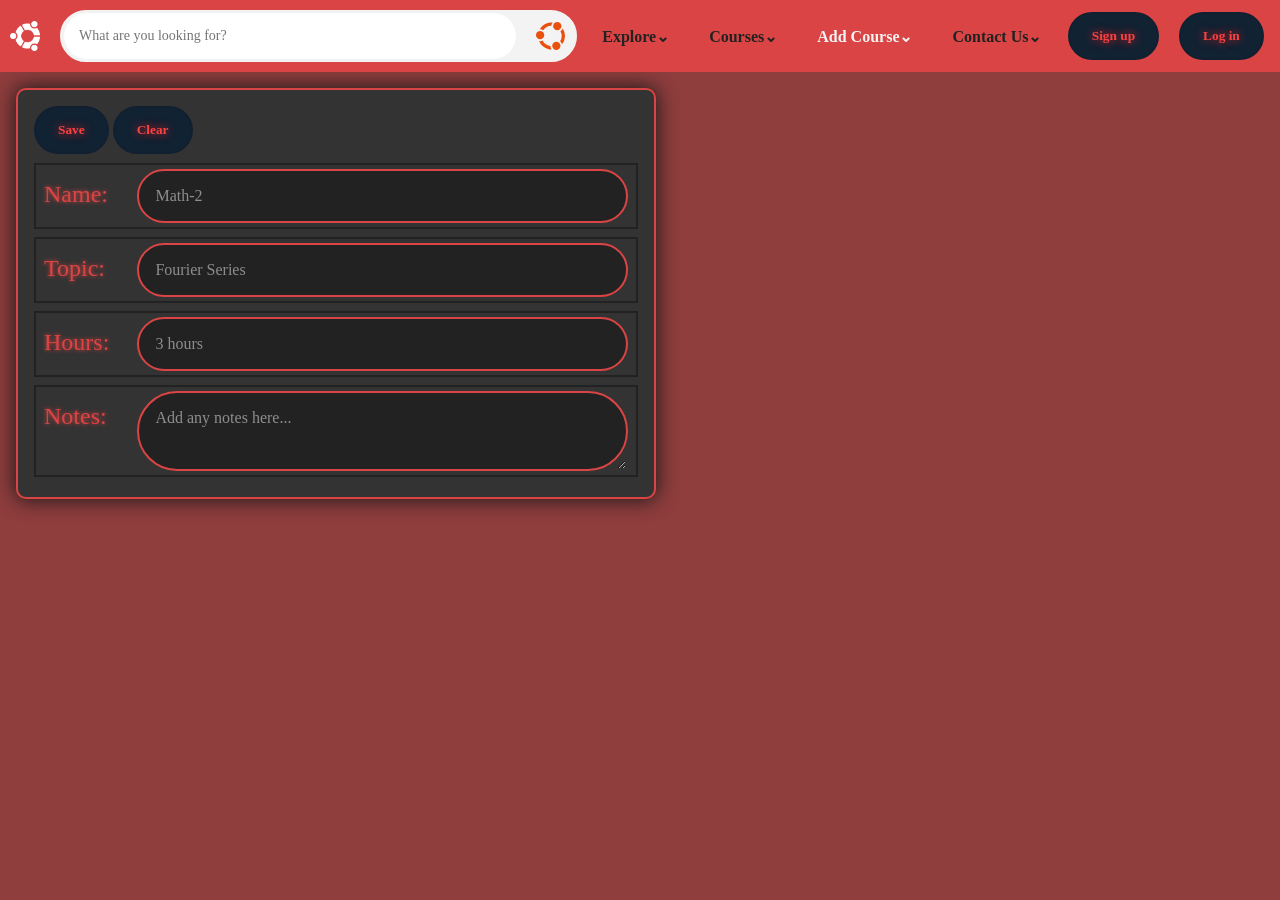
==== add__course.html @ cd8c8ced "first commit" ====
<!DOCTYPE html>
<html lang="en">
<head>
  <meta charset="UTF-8">
  <title>Add Course</title>
  <link rel="stylesheet" href="add__course__styles.css">
</head>
<body>
  <header class="hero">
    <nav class="nav">
        <nav class="nav__bar">
          <div class="left-section">
              <img class="home-icon" src="images/icons8-ubuntu-96(1).png">
              <form class="home-searchcontainer">
                  <input class="home-searchbar" type="text" placeholder="What are you looking for?">
                      <a href="https://ubuntu.com/">
                          <img class="search-icon" src="images/Ubuntu-logo-no-wordmark-solid-o-2022.svg">
                      </a>
              </form>
          </div>
          <div class="right-section">
            <div class="dropdown-menus">
              <a class="dropdown dropdown--explore" href="home.html">
                <h4>Explore&#8964;</h4>
              </a>
              <a  class="dropdown dropdown--courses" href="courses.html">
                <h4>Courses&#8964;</h4>
              </a>
              <a class="dropdown dropdown--addcourse" href="add__course.html">
                <h4>Add Course&#8964;</h4>
              </a>
              <a class="dropdown dropdown--contactus" href="contact__us.html">
                <h4>Contact Us&#8964;</h4>
              </a>
            </div>
              <div class="signlog-in-div">
                  <button class="signlog-in">
                      Sign up
                  </button>
                  <button class="signlog-in">
                      Log in
                  </button>
              </div>

          </div>
          <button class="hamburger" id="hamburger">&#9776;</button>
      </nav>
    </nav>
  </header>
  <form class="addcourse">
    <div class="addcourse__item">
      <div class="addcourse__container">
        <div class="addcourse__flex">
            <div class="addcourse__buttons">
                <button class="addcourse__buttons--button">
                  Save
                </button>
                <button class="addcourse__buttons--button">
                  Clear
                </button>
            </div>
          <div class="addcourse__name">
            <h2 class="addcourse__header">Name:</h2>
            <input class="addcourse__input" type="text" placeholder="Math-2">
          </div>
          <div class="addcourse__topic">
             <h2 class="addcourse__header">Topic:</h2>
            <input class="addcourse__input" type="text" placeholder="Fourier Series">

          </div>
          <div class="addcourse__hours">
            <h2 class="addcourse__header">Hours:</h2>
            <input class="addcourse__input" type="text" placeholder="3 hours">

          </div>
          <div class="addcourse__notes">
            <h2 class="addcourse__header">Notes:</h2>
            <textarea class="addcourse__input" placeholder="Add any notes here..."></textarea>
          </div>
        </div>
      </div>
    </div>
  </form>

</body>
</html>
---- add__course__styles.css ----
*{
    padding: 0;
    margin: 0;
    box-sizing: border-box;
}

body{
    font-family: Ubuntu, Ariel,Times, serif;
    height: 100vh;
    background-color: hsl(0, 40%, 40%);
    padding-top: 72px;
    color: #222;
}

/* HEADER SECTION */

.nav__bar{
    display: flex;
    align-items: center;
    justify-content: space-between;
    padding: 10px;
    position: fixed;
    top: 0;
    left: 0;
    right: 0;
    background-color: hsl(0 67% 56%);
}

/* LEFT SIDE OF HEADER */
.left-section{
    display: flex;
    align-items: center;
    gap: 20px;
    width: 45%;
}
.home-icon{
    height: 30px;
}

.home-searchcontainer{
    display: flex;
    flex: 1;
    align-items: center;
    gap: 10px;
    background-color: #f3f3f3;
    border: 2px solid #f3f3f3;
    transition: 100ms;
}
.home-searchbar{
    width: 100%;
    font-size: 14px;
    font-family: Ubuntu, Ariel, Times, serif;
    color: black;
    border: none;
    outline: none;
    padding: 15px 100px 15px 15px;
    margin-left: 2px;
    transition: 100ms;
}
.home-searchcontainer,
.home-searchbar{
    border-radius: 50px;
}
.home-searchcontainer:focus-within,
.home-searchbar:focus{
    background-color: white;
}
.home-searchcontainer:focus-within{
    background-color: white;
    border-color: lightpink;
    border-width: 2px;
    outline: none;
}
.search-icon{
    display: block;
    height: 3rem;
    padding: 10px;
}





/* RIGHT SIDE OF HEADER */
.right-section{
    display: flex;
    justify-content: space-between;
    align-items: center;
    width: 53%;
    gap: 20px;
}
.dropdown-menus{
    display: flex;
    gap: 40px;
}
.dropdown{
    font-family: Ubuntu, Ariel, Times, serif;
    color: #222222;
    text-decoration: none;
    padding: 14px 0;
}
.signlog-in-div{
    display: flex;
    gap: 20px;
    margin:0 auto;
}
.signlog-in{
    font-family: Ubuntu, Ariel, Times, serif;
    padding: 14px 22px;
    background-color: #123;
    border: 2px solid rgba(0,0,0,0.05);
    border-radius: 50px;
    transition: 100ms;
    color: hsl(0 95% 62%);
    text-shadow: 0 0 10px #ff2020;
    font-weight: bold;
}
.signlog-in:hover{
    font-family: Ubuntu, Ariel, Times, serif;
    color: white;
    font-weight: bold;
    background-color: black;
    padding: 14px 22px;
    border: 4px solid lightpink;
    border-radius: 50px;
    transition: 100ms;
}


/* HAMBURGER - hidden on desktop */

.hamburger {
    display: none;
    font-size: 1.5rem;
    background: none;
    border: none;
    color: white;
    cursor: pointer;
}

/* MOBILE BREAKPOINT */
@media (max-width: 768px) {
    .hamburger {
        display: block;
        margin: 12px;
    }

    .right-section {
        display: none;
    }

    .left-section{
        width: 100%;
    }
}



/* FORM - SECTION */

.addcourse__container{
    margin: 1rem;
}


.addcourse__flex{
    display: flex;
    flex-direction: column;
    padding: 1rem;
    border: 2px solid hsl(0 67% 56%);
    border-radius: 10px;
    overflow: hidden;
    box-shadow: 0 0 20px 1px #191919;
    background-color: #333;
    max-width: 40rem;
}

.addcourse__buttons{
    margin-bottom: 0.3rem;
}
.addcourse__buttons--button{
    font-family: Ubuntu, Ariel, Times, serif;
    padding: 14px 22px;
    background-color: #123;
    border: 2px solid rgba(0,0,0,0.05);
    border-radius: 50px;
    transition: 100ms;
    color: hsl(0 95% 62%);
    text-shadow: 0 0 10px #ff2020;
    font-weight: bold;
}
.addcourse__buttons--button:hover{
    font-family: Ubuntu, Ariel, Times, serif;
    color: white;
    font-weight: bold;
    background-color: black;
    padding: 14px 22px;
    border: 4px solid lightpink;
    border-radius: 50px;
    transition: 100ms;
}

.addcourse__name,
.addcourse__topic,
.addcourse__hours,
.addcourse__notes{
    display: flex;
    gap: 20px;
    justify-content: space-between;
    border: 2px solid #222;
    margin: 4px 0;
    padding: 0 8px;
}

.addcourse__header{
    font-weight: 500;
    font-family: Ubuntu, Ariel, Times, serif;
    color: hsl(0 67% 56%);
    text-shadow: 0 0 4px hsl(0 67% 56%);
    padding: 1rem 0;
}

.addcourse__notes textarea {
    resize: vertical;
    min-height: 80px;
}

.addcourse__input{
    width: 84%;
    margin: 4px 0;
    padding: 1rem;
    border: 2px solid hsl(0 67% 56%);
    border-radius: 50px;
    background: #222;
    color: #f7f7f7;
    font-family: Ubuntu, Ariel, Times, serif;
    font-size: 1rem;
}

.addcourse__input:focus{
    outline: none;
}

.addcourse__input::placeholder {
    color: #f7f7f7;
    opacity: 0.5; /* optional, browsers sometimes dim it automatically */
}

/* ADDITIONAL */
.dropdown--addcourse{
    color: #f3f3f3;
}
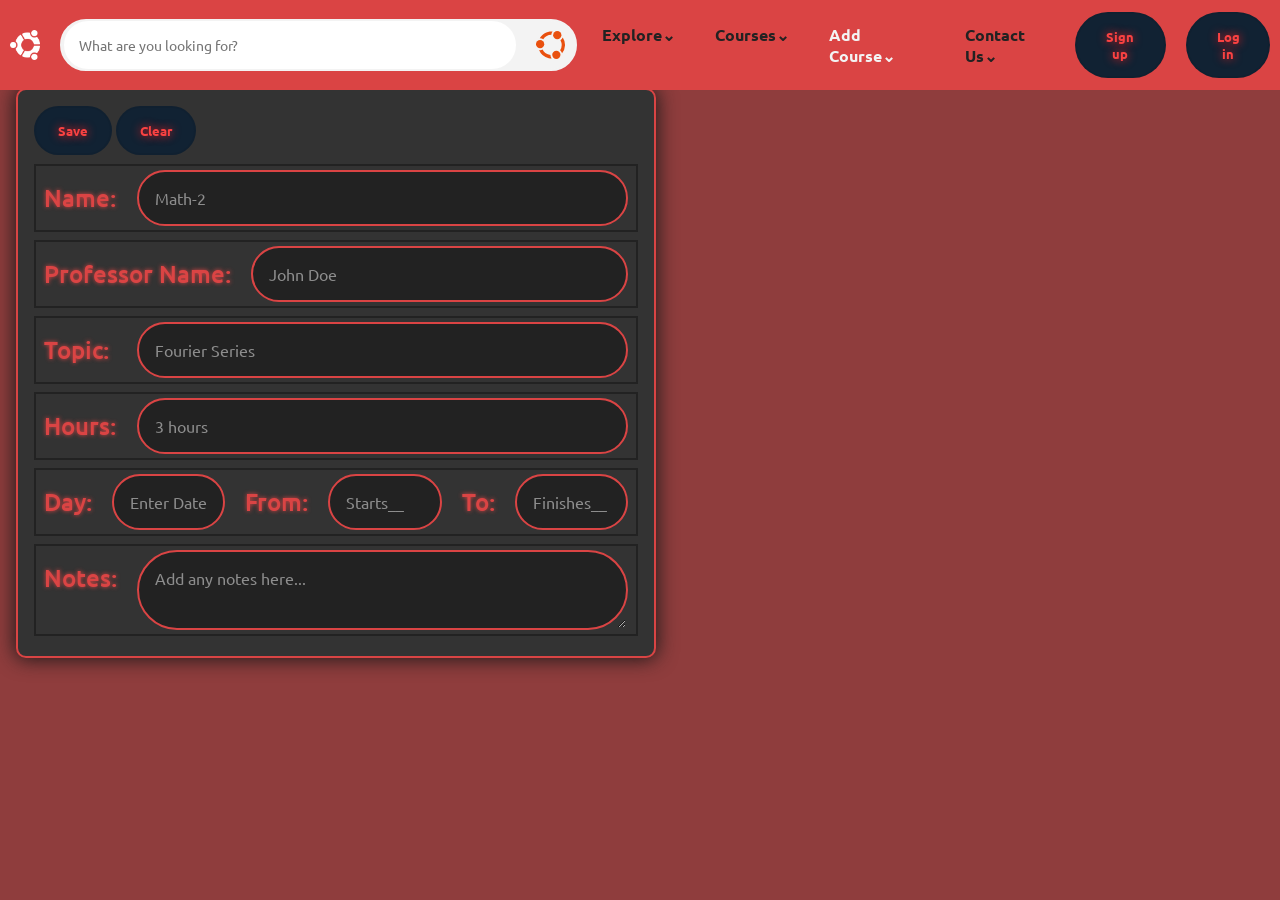
==== commit 9e542736: "updated all files" ====
--- a/add__course.html
+++ b/add__course.html
@@ -4,6 +4,9 @@
   <meta charset="UTF-8">
   <title>Add Course</title>
   <link rel="stylesheet" href="add__course__styles.css">
+  <link rel="preconnect" href="https://fonts.googleapis.com">
+  <link rel="preconnect" href="https://fonts.gstatic.com" crossorigin>
+  <link href="https://fonts.googleapis.com/css2?family=Poppins:ital,wght@0,100;0,200;0,300;0,400;0,500;0,600;0,700;0,800;0,900;1,100;1,200;1,300;1,400;1,500;1,600;1,700;1,800;1,900&family=Roboto:ital,wght@0,100..900;1,100..900&family=Ubuntu:ital,wght@0,300;0,400;0,500;0,700;1,300;1,400;1,500;1,700&display=swap" rel="stylesheet">
 </head>
 <body>
   <header class="hero">
@@ -20,7 +23,7 @@
           </div>
           <div class="right-section">
             <div class="dropdown-menus">
-              <a class="dropdown dropdown--explore" href="home.html">
+              <a class="dropdown dropdown--explore" href="index.html">
                 <h4>Explore&#8964;</h4>
               </a>
               <a  class="dropdown dropdown--courses" href="courses.html">
@@ -63,6 +66,10 @@
             <h2 class="addcourse__header">Name:</h2>
             <input class="addcourse__input" type="text" placeholder="Math-2">
           </div>
+          <div class="addcourse__name addcourse__name--professor">
+            <h2 class="addcourse__header">Professor Name:</h2>
+            <input class="addcourse__input" type="text" placeholder="John Doe">
+          </div>
           <div class="addcourse__topic">
              <h2 class="addcourse__header">Topic:</h2>
             <input class="addcourse__input" type="text" placeholder="Fourier Series">
@@ -71,6 +78,15 @@
           <div class="addcourse__hours">
             <h2 class="addcourse__header">Hours:</h2>
             <input class="addcourse__input" type="text" placeholder="3 hours">
+
+          </div>
+          <div class="addcourse__time">
+            <h2 class="addcourse__header">Day: </h2>
+            <input class="addcourse__input" type="text" placeholder="Enter Date">
+            <h2 class="addcourse__header">From: </h2>
+            <input class="addcourse__input" type="text" placeholder="Starts__">
+            <h2 class="addcourse__header"> To: </h2>
+            <input class="addcourse__input" type="text" placeholder="Finishes__">
 
           </div>
           <div class="addcourse__notes">
--- a/add__course__styles.css
+++ b/add__course__styles.css
@@ -203,6 +203,7 @@
 .addcourse__name,
 .addcourse__topic,
 .addcourse__hours,
+.addcourse__time,
 .addcourse__notes{
     display: flex;
     gap: 20px;
@@ -210,6 +211,7 @@
     border: 2px solid #222;
     margin: 4px 0;
     padding: 0 8px;
+    white-space: nowrap;
 }
 
 .addcourse__header{
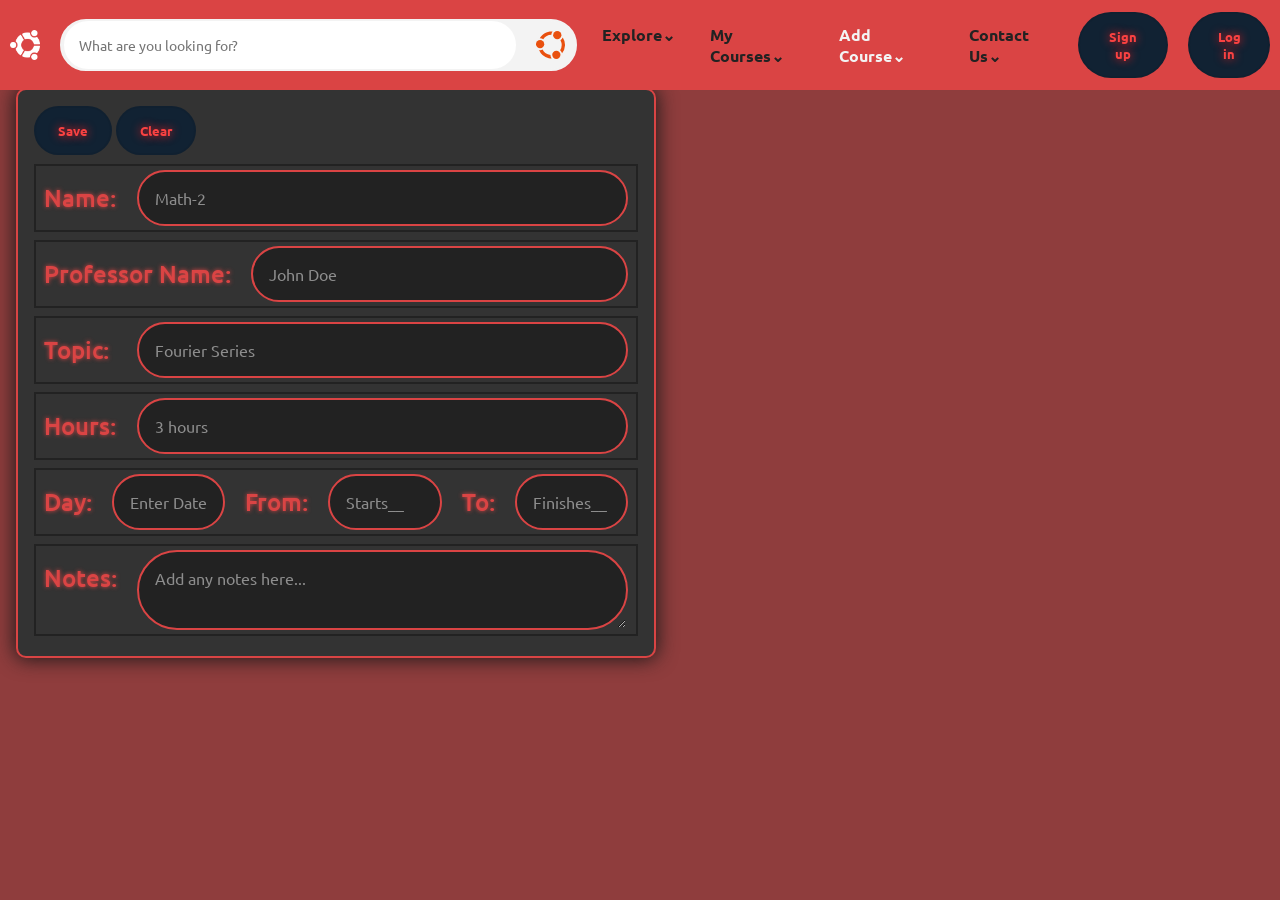
==== commit 3632135c: "updated all files" ====
--- a/add__course.html
+++ b/add__course.html
@@ -27,7 +27,7 @@
                 <h4>Explore&#8964;</h4>
               </a>
               <a  class="dropdown dropdown--courses" href="courses.html">
-                <h4>Courses&#8964;</h4>
+                <h4>My Courses&#8964;</h4>
               </a>
               <a class="dropdown dropdown--addcourse" href="add__course.html">
                 <h4>Add Course&#8964;</h4>
--- a/add__course__styles.css
+++ b/add__course__styles.css
@@ -91,7 +91,7 @@
 }
 .dropdown-menus{
     display: flex;
-    gap: 40px;
+    gap: 35px;
 }
 .dropdown{
     font-family: Ubuntu, Ariel, Times, serif;
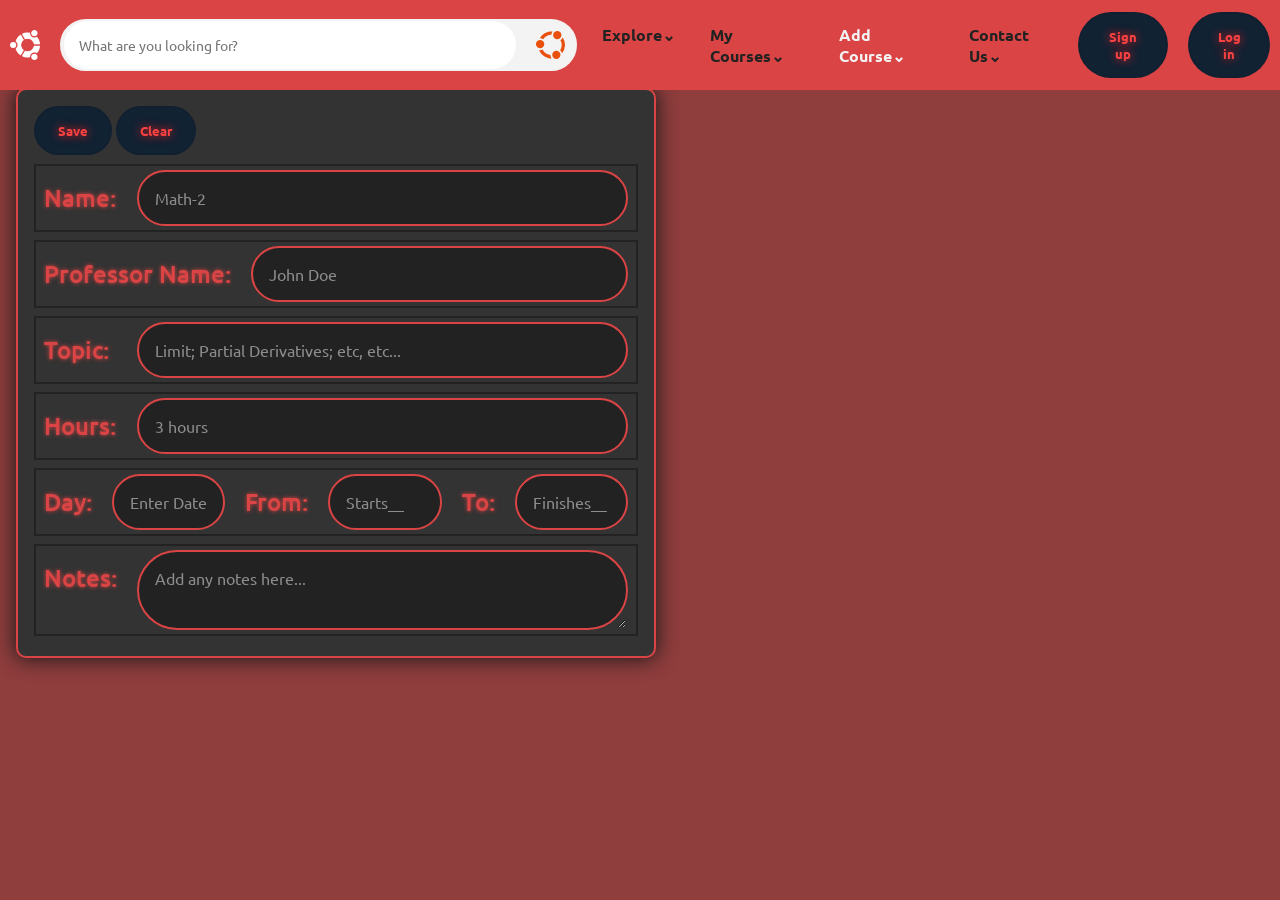
==== commit d0b749df: "updated all files" ====
--- a/add__course.html
+++ b/add__course.html
@@ -72,7 +72,7 @@
           </div>
           <div class="addcourse__topic">
              <h2 class="addcourse__header">Topic:</h2>
-            <input class="addcourse__input" type="text" placeholder="Fourier Series">
+            <input class="addcourse__input" type="text" placeholder="Limit; Partial Derivatives; etc, etc...">
 
           </div>
           <div class="addcourse__hours">
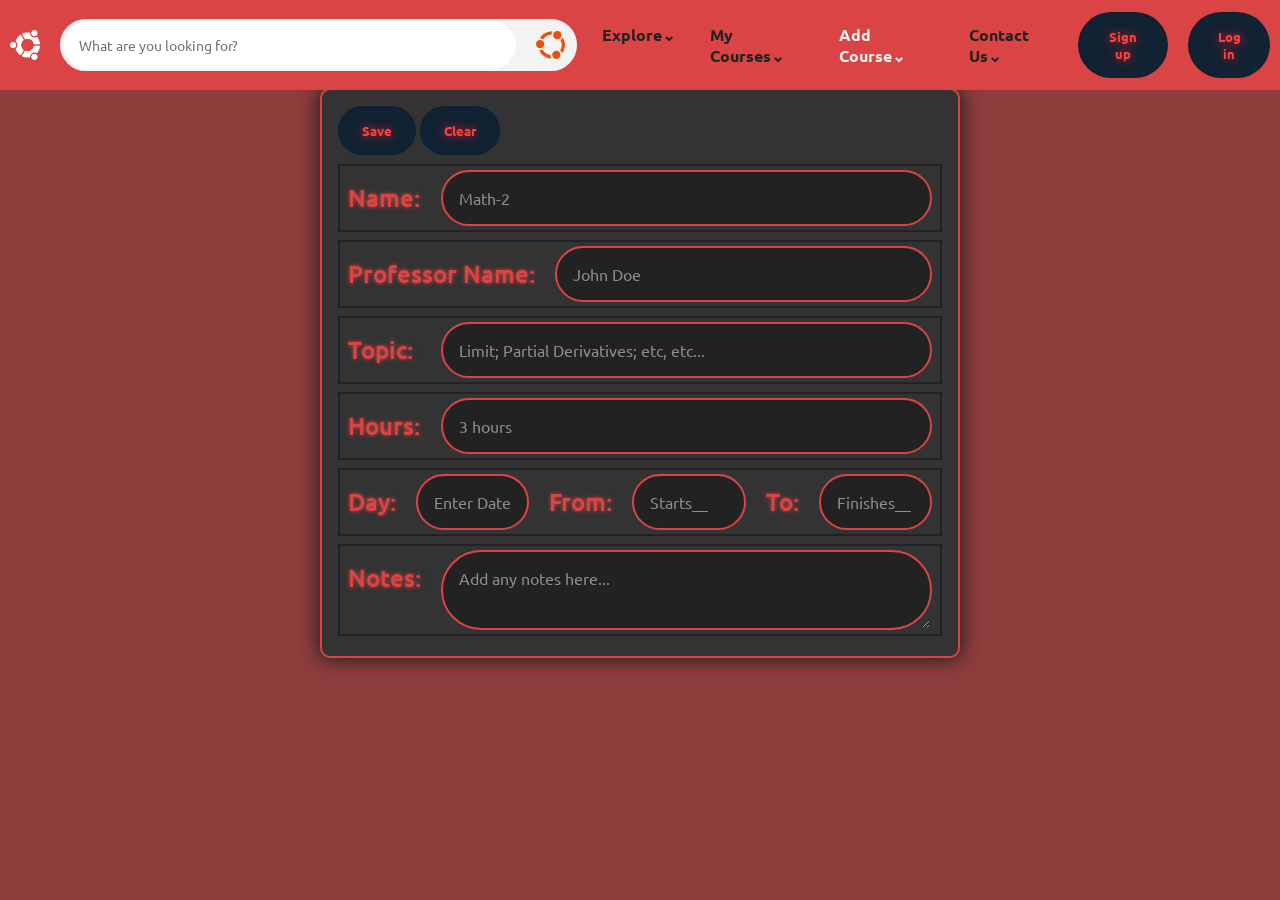
==== commit d3d71191: "added viewport meta tag" ====
--- a/add__course.html
+++ b/add__course.html
@@ -3,6 +3,7 @@
 <head>
   <meta charset="UTF-8">
   <title>Add Course</title>
+  <meta name="viewport" content="width=device-width, initial-scale=1.0">
   <link rel="stylesheet" href="add__course__styles.css">
   <link rel="preconnect" href="https://fonts.googleapis.com">
   <link rel="preconnect" href="https://fonts.gstatic.com" crossorigin>
--- a/add__course__styles.css
+++ b/add__course__styles.css
@@ -173,6 +173,7 @@
     box-shadow: 0 0 20px 1px #191919;
     background-color: #333;
     max-width: 40rem;
+    margin: 0 auto;
 }
 
 .addcourse__buttons{
